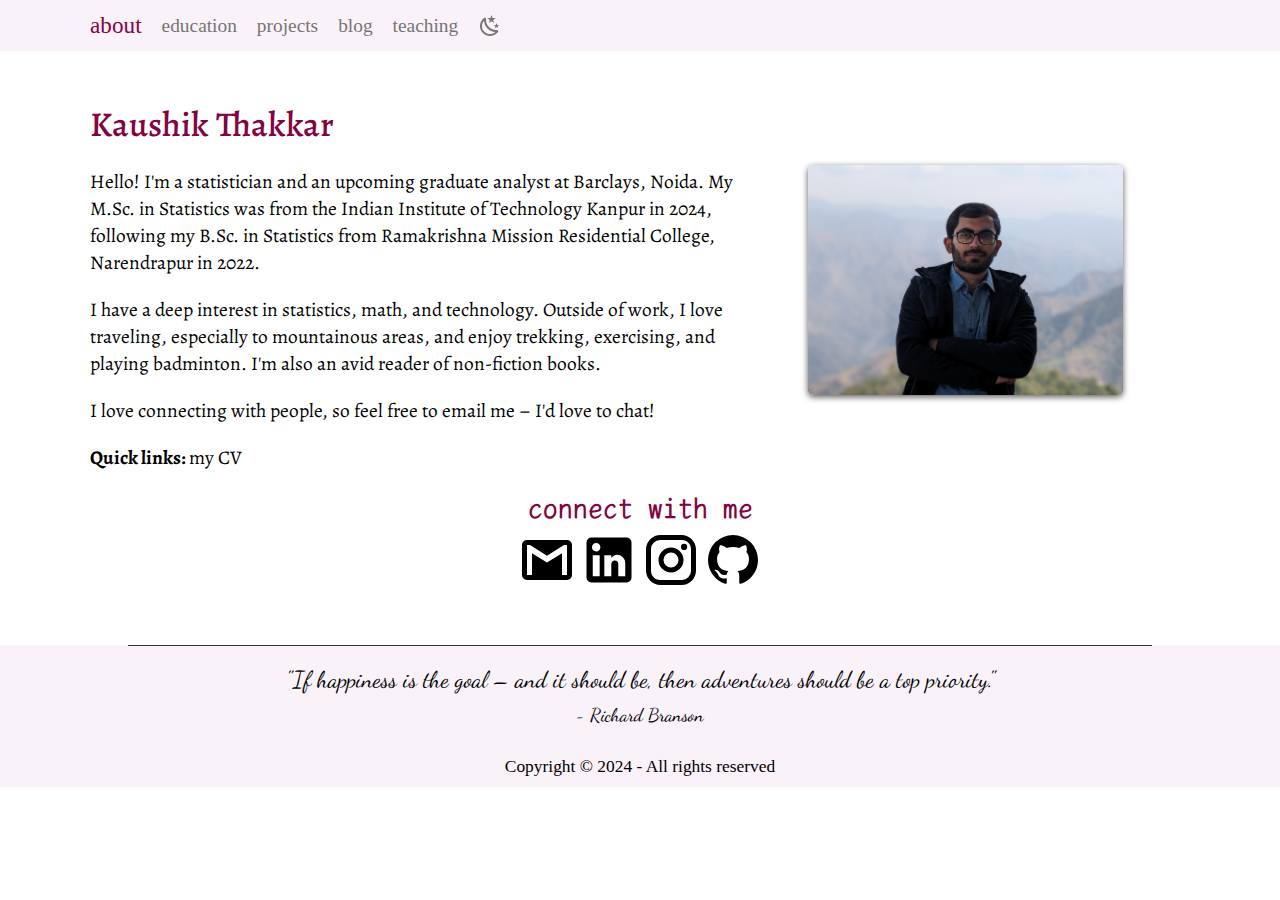
==== about.html @ c53a45d7 "Add files via upload" ====
<!DOCTYPE html>
<html lang="en">
<head>
    <meta charset="UTF-8">
    <meta name="viewport" content="width=device-width, initial-scale=1.0">
    <title>Kaushik Thakkar</title>
    <link rel="stylesheet" href="main_css.css">
    <!-- <link rel="stylesheet" href="resp_css.css"> -->

    <link rel="preconnect" href="https://fonts.googleapis.com">
    <link rel="preconnect" href="https://fonts.gstatic.com" crossorigin>
    <link href="https://fonts.googleapis.com/css2?family=LXGW+WenKai+Mono+TC:wght@300&display=swap" rel="stylesheet">
    <link href="https://fonts.googleapis.com/css2?family=Dancing+Script:wght@500&family=LXGW+WenKai+Mono+TC:wght@300&display=swap" rel="stylesheet">
    <link href="https://fonts.googleapis.com/css2?family=Alegreya:ital,wght@0,400..900;1,400..900&family=Dosis:wght@200..800&family=LXGW+WenKai+Mono+TC&display=swap" rel="stylesheet">
 
</head>

<body onload="onload()">

    <!-- Creating the navigation bar -->

    <div class="navbar h-nav">

        <ul class="nav_list v-class">

            <li><a href="index.html" style="color: var(--link_hover_color);font-size: 120%;">about</a></li>
            <li><a href="education.html">education</a></li>
            <li><a href="projects.html">projects</a></li>
            <li><a href="blog.html">blog</a></li>
            <li><a href="teaching.html">teaching</a></li>
            <li>
                <div class="theme_icon_cont">

                    <svg class="theme_icon" id="sun" style="width:24px;height:24px;" xmlns="http://www.w3.org/2000/svg" viewBox="0 0 24 24">
                        <title>light mode</title><path d="M3.55 19.09L4.96 20.5L6.76 18.71L5.34 17.29M12 6C8.69 6 6 8.69 6 12S8.69 18 12 18 18 15.31 18 12C18 8.68 15.31 6 12 6M20 13H23V11H20M17.24 18.71L19.04 20.5L20.45 19.09L18.66 17.29M20.45 5L19.04 3.6L17.24 5.39L18.66 6.81M13 1H11V4H13M6.76 5.39L4.96 3.6L3.55 5L5.34 6.81L6.76 5.39M1 13H4V11H1M13 20H11V23H13" />
                    </svg>
                         
                    <svg class="theme_icon" id="moon" style="width:24px;height:24px;" xmlns="http://www.w3.org/2000/svg" viewBox="0 0 24 24">
                            <title>dark mode</title><path d="M17.75,4.09L15.22,6.03L16.13,9.09L13.5,7.28L10.87,9.09L11.78,6.03L9.25,4.09L12.44,4L13.5,1L14.56,4L17.75,4.09M21.25,11L19.61,12.25L20.2,14.23L18.5,13.06L16.8,14.23L17.39,12.25L15.75,11L17.81,10.95L18.5,9L19.19,10.95L21.25,11M18.97,15.95C19.8,15.87 20.69,17.05 20.16,17.8C19.84,18.25 19.5,18.67 19.08,19.07C15.17,23 8.84,23 4.94,19.07C1.03,15.17 1.03,8.83 4.94,4.93C5.34,4.53 5.76,4.17 6.21,3.85C6.96,3.32 8.14,4.21 8.06,5.04C7.79,7.9 8.75,10.87 10.95,13.06C13.14,15.26 16.1,16.22 18.97,15.95M17.33,17.97C14.5,17.81 11.7,16.64 9.53,14.5C7.36,12.31 6.2,9.5 6.04,6.68C3.23,9.82 3.34,14.64 6.35,17.66C9.37,20.67 14.19,20.78 17.33,17.97Z" />
                    </svg>
                    
                </div>
            </li>
        </ul>

        <div class="burger">
            <div class="line"></div>
            <div class="line"></div>
            <div class="line"></div>
        </div>



    </div>


    <!-- Creating the main body -->

    <div class="about">
        
        <div class="about_info">

            <h1>Kaushik Thakkar</h1>

            <p>Hello! I'm a statistician and an upcoming graduate analyst at Barclays, Noida. My M.Sc. in Statistics was from the Indian Institute of Technology Kanpur in 2024, following my B.Sc. in Statistics from Ramakrishna Mission Residential College, Narendrapur in 2022. </p>

            <p>I have a deep interest in statistics, math, and technology. Outside of work, I love traveling, especially to mountainous areas, and enjoy trekking, exercising, and playing badminton. I'm also an avid reader of non-fiction books. </p>

            <p>I love connecting with people, so feel free to email me – I'd love to chat! </p>

        </div>
        <div class="my_img_cont">
            <div class="about_img">
                <img src="images\about_page\my_img.jpg" alt="Image">
            </div>
    </div>

    </div>

    <div class="quick_links">
        <b>Quick links: </b> <a href="my_cv\My_resume.pdf" download="CV_Kaushik_Thakkar.pdf" class="download-link"> my CV</a>
    </div>

    <div class="connect">

        <h2>connect with me</h2>

        <div class="connect-items">

            <div class="connect-item">
                <a href="mailto:kaushikthakkar2019@gmail.com" target="_blank">
                    <svg xmlns="http://www.w3.org/2000/svg" viewBox="0 0 24 24"><title></title><path d="M20,18H18V9.25L12,13L6,9.25V18H4V6H5.2L12,10.25L18.8,6H20M20,4H4C2.89,4 2,4.89 2,6V18A2,2 0 0,0 4,20H20A2,2 0 0,0 22,18V6C22,4.89 21.1,4 20,4Z" /></svg>
                </a>
            </div>

            <div class="connect-item">
                <a href="https://www.linkedin.com/in/kaushik-thakkar-b8a107270/" target="_blank">
                    <!-- <img src="images\about_page\linkedin_img.jpg" alt="LinkedIn Icon" class="icon"> -->
                     
                    <svg xmlns="http://www.w3.org/2000/svg" viewBox="0 0 24 24"><title></title><path d="M19 3A2 2 0 0 1 21 5V19A2 2 0 0 1 19 21H5A2 2 0 0 1 3 19V5A2 2 0 0 1 5 3H19M18.5 18.5V13.2A3.26 3.26 0 0 0 15.24 9.94C14.39 9.94 13.4 10.46 12.92 11.24V10.13H10.13V18.5H12.92V13.57C12.92 12.8 13.54 12.17 14.31 12.17A1.4 1.4 0 0 1 15.71 13.57V18.5H18.5M6.88 8.56A1.68 1.68 0 0 0 8.56 6.88C8.56 5.95 7.81 5.19 6.88 5.19A1.69 1.69 0 0 0 5.19 6.88C5.19 7.81 5.95 8.56 6.88 8.56M8.27 18.5V10.13H5.5V18.5H8.27Z" /></svg>


                </a>
            </div>

            <div class="connect-item">
                <a href="https://www.instagram.com/kaushik987/?hl=en" target="_blank">
                    <!-- <img src="images\about_page\insta_img.jpg" alt="Instagram Icon" class="icon"> -->
                    <svg xmlns="http://www.w3.org/2000/svg" viewBox="0 0 24 24"><title></title><path d="M7.8,2H16.2C19.4,2 22,4.6 22,7.8V16.2A5.8,5.8 0 0,1 16.2,22H7.8C4.6,22 2,19.4 2,16.2V7.8A5.8,5.8 0 0,1 7.8,2M7.6,4A3.6,3.6 0 0,0 4,7.6V16.4C4,18.39 5.61,20 7.6,20H16.4A3.6,3.6 0 0,0 20,16.4V7.6C20,5.61 18.39,4 16.4,4H7.6M17.25,5.5A1.25,1.25 0 0,1 18.5,6.75A1.25,1.25 0 0,1 17.25,8A1.25,1.25 0 0,1 16,6.75A1.25,1.25 0 0,1 17.25,5.5M12,7A5,5 0 0,1 17,12A5,5 0 0,1 12,17A5,5 0 0,1 7,12A5,5 0 0,1 12,7M12,9A3,3 0 0,0 9,12A3,3 0 0,0 12,15A3,3 0 0,0 15,12A3,3 0 0,0 12,9Z" /></svg>

                </a>
            </div>

            <div class="connect-item">
                <a href="https://github.com/Kaushik896" target="_blank">
                    <!-- <img src="images\about_page\github_img.jpg" alt="GitHub Icon" class="icon"> -->
                     
                    <svg xmlns="http://www.w3.org/2000/svg" viewBox="0 0 24 24"><title></title><path d="M12,2A10,10 0 0,0 2,12C2,16.42 4.87,20.17 8.84,21.5C9.34,21.58 9.5,21.27 9.5,21C9.5,20.77 9.5,20.14 9.5,19.31C6.73,19.91 6.14,17.97 6.14,17.97C5.68,16.81 5.03,16.5 5.03,16.5C4.12,15.88 5.1,15.9 5.1,15.9C6.1,15.97 6.63,16.93 6.63,16.93C7.5,18.45 8.97,18 9.54,17.76C9.63,17.11 9.89,16.67 10.17,16.42C7.95,16.17 5.62,15.31 5.62,11.5C5.62,10.39 6,9.5 6.65,8.79C6.55,8.54 6.2,7.5 6.75,6.15C6.75,6.15 7.59,5.88 9.5,7.17C10.29,6.95 11.15,6.84 12,6.84C12.85,6.84 13.71,6.95 14.5,7.17C16.41,5.88 17.25,6.15 17.25,6.15C17.8,7.5 17.45,8.54 17.35,8.79C18,9.5 18.38,10.39 18.38,11.5C18.38,15.32 16.04,16.16 13.81,16.41C14.17,16.72 14.5,17.33 14.5,18.26C14.5,19.6 14.5,20.68 14.5,21C14.5,21.27 14.66,21.59 15.17,21.5C19.14,20.16 22,16.42 22,12A10,10 0 0,0 12,2Z" /></svg>

                </a>
            </div>
        </div>
        
    </div>

    <div class="footer" style="margin-top: 50px;">
        <hr class="cool-hr">
        <div class="quote">
            "If happiness is the goal – and it should be, then adventures should be a top priority." <br>
            <div class="author">- Richard Branson</div>
        </div>
        <div class="copyright">
            Copyright &copy; 2024 - All rights reserved
        </div>
    </div>
  
    <script src="resp.js"></script>



</body>
</html>
---- main_css.css ----
/* Css for all pages */

*{
    margin: 0;
    padding: 0;
    font-size: 1.1rem;
}

body{
    --background_color: white;
    --text_color: black;

    --transition_delay: 0.3s;
    --heading_color:rgb(131, 4, 64);
    --header_footer_bc: rgb(249, 242, 249);
    --links_color: rgb(118, 117, 117);
    --link_hover_color: var(--heading_color);
    --hr_color: #333;
    --shadow_color: rgba(7, 0, 0, 0.66);

    background-color: var(--background_color);
    color: var(--text_color);
}

/* -------------------------------    Css for dark mode   ------------------------------- */



body.dark{
    --background_color: #0C0C0C;
    --text_color: #FFFFFF;


    /* --heading_color:#1E90FF; */
    --heading_color: #F2613F;
    --header_footer_bc: #040D12;
    --hr_color: white;
    --shadow_color: #f29b8879;
}


.theme_icon_cont{
    display: flex;
    align-items: center;
    justify-content: center;
    width: fit-content;
}

.theme_icon path {
    fill: var(--links_color);
    cursor: pointer;
    transition: fill var(--transition_delay) ease;
}

.theme_icon:hover path {
    fill: var(--heading_color); 
}


.no_display{
    display: none;
}







/* -------------------------------    Css for nav bar, cool-hr, burger and footer    ------------------------------- */



/* Css for navigation bar */

.navbar{
    background-color: var(--header_footer_bc);
    position: sticky;
    top: 0;
}

.nav_list{
    display: flex;
    align-items: center;
    margin-left: 90px;
    gap: 20px;
}

.nav_list li{
    list-style: none;
    margin-top: 12px;
    margin-bottom: 12px;
}

.nav_list li:hover{
    transform: scale(1.1);
    transition: var(--transition_delay) ease;
}

.nav_list li a{
    text-decoration: none;
    color: var(--links_color);
}

.nav_list li a:hover{
    cursor: pointer;
    color: var(--link_hover_color);
}

.burger{
    display: none;
    position: absolute;
    cursor: pointer;
    right: 5%;
    top: 15px;
}

.line{
    height: 3px;
    width: 20px;
    margin: 2px 2px;
    background-color:  var(--heading_color);
    border-radius: 20%;
}



/* Css for footer */

.footer{
    display: flex;
    flex-direction: column;
    background-color:  var(--header_footer_bc);
}

.cool-hr {
    width: 80%; 
    margin: 0 auto;
    border: none; 
    height: 0.5px; 
    background-color: var(--hr_color); 
    left: 10%; 
}

.quote {
    display: flex;
    justify-content: center;
    align-items: center;
    flex-direction: column;
    font-family: "Dancing Script", cursive;
    margin: 20px;
    font-size: 1.2em;
}

.author {
    display: flex;
    justify-content: center;
    padding-top: 10px;
    font-size: 0.8em;
}

.copyright{
    display: flex;
    justify-content: center;
    margin-top: 10px;
    margin-bottom: 10px;
    font-size: 0.9em;
}



/* -------------------------------          Mdeia query for nav_bar cool-hr and footer        ------------------------------- */

@media(max-width: 1150px){
    
    .nav_list{
        margin-left: 30px;
    }
    
}

@media(max-width: 650px){

    .navbar{
        height: 260px;
        padding-top: 5px;
        padding-bottom: 5px;
        transition: all var(--transition_delay) ease-out;
    }

    .nav_list{
        flex-direction: column;
        justify-content: center;
        gap: 10px;
    }

    .nav_list li{
        margin: 5px 0px;
    }

    .burger{
        display: block;
    }
    
    .h-nav{
        height: 40px;
    }

    .v-class{
        opacity: 0;
    }

    .author{
        font-size: 0.7em;
    }
    .copyright{
        font-size: 0.7em;
    }
    .quote{
        font-size: 1em;
    }

}

@media(max-width: 550px){

    .nav_list{
        gap: 10px;
    }

    .nav_list li{
        margin: 5px 0px;
    }

}



/* -------------------------------          Css for about page       ------------------------------- */



/* Css for about page */

.about {
    display: flex;
    margin: 50px 90px;
    margin-bottom: 20px;
}

.about_info{
    width: 65%;
}

.about_info p {
    font-family: "Alegreya", serif;
    font-optical-sizing: auto;
    font-weight: 450px;
    font-style: normal;
    padding-top: 20px;
}

.about_info h1 {
    font-family: "Alegreya", serif;
    font-weight: 500;
    font-style: normal;
    font-size: 1.8em;
    color: var(--heading_color);
}

.my_img_cont {
    width: 45%;
    display: flex;
    align-items: center;
    justify-content: center;
}

.about_img{
    width: 70%;
    margin-top: 40px;
}

.about_img img{
    width: 100%;
    height: auto;
    box-shadow: 0 2px 6px var(--shadow_color);
    border-radius: 2%;
}


/* Css for Quick Links */

.quick_links {
    font-family: "Alegreya", serif;
    margin: 20px 90px;
}

.quick_links a{
    text-decoration: none;
    color: var(--link_color);
    transition: color var(--transition_delay) ease;
}

.quick_links a:hover{
    text-decoration: underline;
    cursor: pointer;
    color: var(--link_hover_color);
}



/* Css for Connect with me */

.connect{
    display: flex;
    flex-direction: column;
    justify-content: center;
    align-items: center;
}

.connect h2{
    color: var(--heading_color);
    font-family: "LXGW WenKai Mono TC", monospace;
    font-weight: 550;
    font-style: normal;
    font-size: 1.5em;
    margin: auto;
}

.connect-items {
    display: flex;
    align-items: center;
    justify-content: center;
    gap: 2px;
    margin-top: 5px;
}

.connect-item svg{
    width: 60px;
    height: 60px;
    transition: var(--transition_delay);
    fill: var(--text_color);
}

.connect-item:hover svg{
    transform: scale(1.2); /* Magnify the icon on hover */
    fill: var(--heading_color);
    color: var(--heading_color);
}



/* Mdeia query for about page */

@media(max-width: 1150px){

    .about{
        margin: 40px 30px;
    }

    .quick_links {
        display: flex;
        justify-content: center;
        align-items: center;
    }

}

@media(max-width: 950px){

    .about{
        flex-direction: column-reverse;
    }

    .about_info{
        width: 100%;
    }

    .my_img_cont{
        width: 100%;
    }

    .about_img{
        width: 40%;
        height: auto;
        margin-top: 0px;
    }

    .about_info h1 {
        display: flex;
        justify-content: center;
        align-items: center;
        padding-top: 10px;
    }
    
}

@media(max-width:650px){
    
    .about_img{
        width: 50%;
    }

    .about_info h1{
        font-size: 1.5em;
    }

}

@media(max-width:550px){

    .about_img{
        width: 60%;
    }

    .about{
        margin: 40px 15px;
    }
}



/* -------------------------------   Css for education page      ------------------------------- */

/* Css for page_heading items */

.page_heading{
    display: flex;
    flex-direction: column;
    margin: 20px 90px;
    font-family: "LXGW WenKai Mono TC", monospace;
}

.page_heading h2{
    font-size: 1.5em;
}



/* Css for education items */

.education_item{
    max-width: 75%;
    display: flex;
    align-items: center;
    margin: 25px 90px;
    font-family: "Alegreya", serif;
}

.education_item img{
    width: 90px;
    height: 90px;
}

.details{
    padding: 0px 20px;
    font-size: .9em;
}

.details h3 a{
    color: var(--heading_color);
    font-size: 1.1em;
    text-decoration: none;
}

.details a:hover{
    text-decoration: underline;
    cursor: pointer;
}

#ogn1{
    display: none;
}

/* Media query for education page */


@media(max-width: 1150px){

    .education_item{
        margin: 40px 30px;
        max-width: 80%;
    }

    .page_heading{
        margin: 20px 30px;
    }

}

@media(max-width: 950px){

    .education_item{
        max-width: 90%;
    }

    #ogn{
        display: none;
    }

    #ogn1{
        display: block;
    }

    .adjusted_logo{
        width: 100%;
        display: flex;
        flex-direction: row;
        padding-bottom: 5px;
    }

    .adjusted_logo img{
        width: 80px;
        height: 80px;
    }

    .col2 { 
        padding-left: 20px;
        display: flex;
        flex-direction: column;
        justify-content: center;
    }

    .details{
        padding: 0px;
    }
}

@media(max-width:650px){

    .details{
        padding: 0px 10px;
    }
       
}

@media(max-width:550px){

    .education_item{
        max-width: 100%;
        margin: 15px;
        margin-bottom: 25px;
    }

    .page_heading{
        margin: 20px 15px;
    }

    .adjusted_logo img{
        width: 80px;
        height: 80px;
    }

    .details h3 a{
        font-size: 1.05em;
    }

    .details{
        padding: 0px;
    } 

}




/* -------------------------------Css for projects page------------------------------- */


/* Css for individual project items */

.individual_project {
    margin: 25px 90px;
    display: flex;
    flex-direction: column;
    font-family: "Alegreya", serif;
}

.individual_project h3 {
    font-size: 1.1em;
    margin: 0px;
    color: var(--heading_color);
    margin-bottom: 5px;
}

.individual_project p {
    margin: 0px;
    color: rgb(89, 88, 88);
}

.individual_project a{
    font-style: oblique;
    text-decoration: none;
    color: var(--heading_color);
}

.project_links{
    margin-top: 5px;
}

.individual_project a:hover {
    text-decoration: underline;
}

.project_abstract{
    margin-top: 5px;
    max-width: 90%;
}



/* Read more for projects */

.read-more-btn {
    background-color: var(--background_color);
    color: var(--link_color);
    border: none;
    padding: 0px;
    border-radius: 5px;
    cursor: pointer;
    font-size: .8em;
}

.read-more-btn:hover {
    cursor: pointer;
    color: var(--link_hover_color);
}

.more_text {
    display: none;
}

.project_abstract.show_more .more_text {
    display: inline;
}

.project_abstract.show_more .dots{
    display: none;
}


/* Median query for projects page */

@media(max-width: 1150px){

    .individual_project{
        margin: 40px 30px;
        width: 80%;
    }
}

@media(max-width: 950px){

    .individual_project{
        width: 90%;
    }

}

@media(max-width:550px){

    .individual_project{
        margin: 15px;
        width: 100%;
        margin-bottom: 25px;
    }

    .page_heading{
        margin: 15px;
    }

    .individual_project h3{
        font-size: 1.05em;
    }
}



/* -------------------------------Css for blog page------------------------------- */

/* Css for individual blog items */

.page_heading p{
    font-family: "Alegreya", serif;
    margin-top: 25px;
    width: 90%;
}


.blog_items {
    display: flex;
    flex-wrap: wrap;
    margin: 20px 90px;
    gap: 20px;
}

.blog_item {
    display: flex;
    width: 300px;
    flex-direction: column;
    border: 1px solid transparent; 
    box-shadow: 0 0px 4px var(--shadow_color);
    transition: transform var(--transition_delay) ease, box-shadow var(--transition_delay) ease; 
    overflow: hidden;
}

.blog_item:hover {
    transform: scale(1.05); 
    cursor: pointer;
}

.cover_image{
    width: 100%;
}

.cover_image img {
    width: 100%;
    height: auto;
    border-radius: 2%;
}

.blog_desc {
    display: flex;
    flex-direction: column;
    justify-content: center;
    align-items: center;
    padding: 10px;
}

.blog_desc h2{
    font-size: 1.2em;
    color: var(--heading_color);
    font-weight: bolder;
    font-family: "LXGW WenKai Mono TC", monospace;
}

.blog_desc p{
    padding-top: 20px;
    font-size: .9em;
    color: var(--text_color);
    font-family: "LXGW WenKai Mono TC", monospace;
}

.blog_item_link{
    cursor: pointer;
    text-decoration: none;
}


/* Median query for blog page */


@media(max-width:1150px){

    .blog_items{
        margin: 20px 30px;
        gap: 10px;
    }

    .blog_item{
        width: 235px;
    }
}

@media(max-width:550px){

    .page_heading p{
        width: 100%;
    }
    .blog_items{
        margin: 20px 15px;
        gap: 5px;
    }
    .blog_item{
        width: 150px;
    }
    .blog_desc h2{
        font-size: 0.9em;
    }
    .blog_desc p{
        font-size: 0.7em;
    }
}
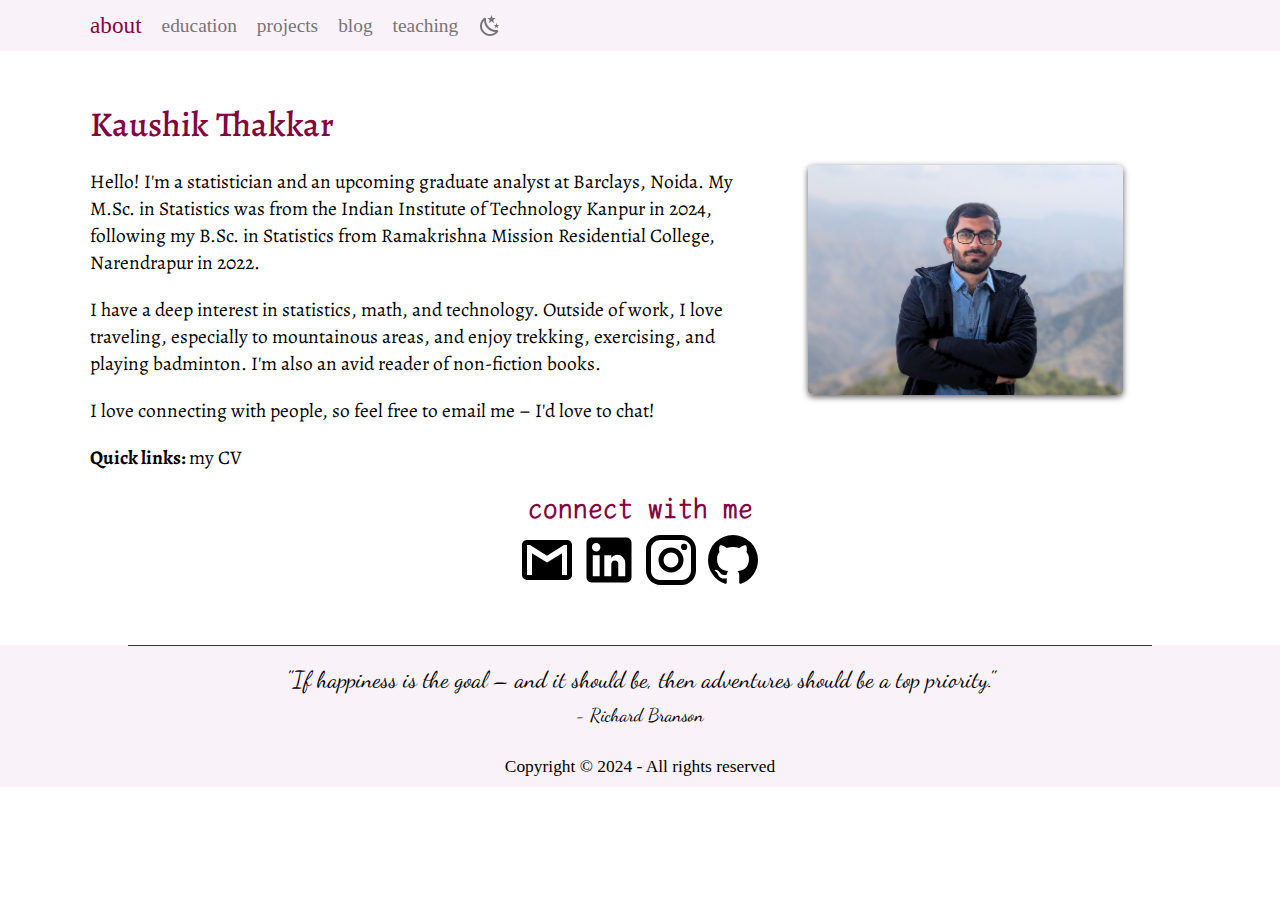
==== commit efe28d6b: "Update about.html" ====
--- a/about.html
+++ b/about.html
@@ -23,11 +23,11 @@
 
         <ul class="nav_list v-class">
 
-            <li><a href="index.html" style="color: var(--link_hover_color);font-size: 120%;">about</a></li>
-            <li><a href="education.html">education</a></li>
-            <li><a href="projects.html">projects</a></li>
-            <li><a href="blog.html">blog</a></li>
-            <li><a href="teaching.html">teaching</a></li>
+            <li><a href="about" style="color: var(--link_hover_color);font-size: 120%;">about</a></li>
+            <li><a href="education">education</a></li>
+            <li><a href="projects">projects</a></li>
+            <li><a href="blog">blog</a></li>
+            <li><a href="teaching">teaching</a></li>
             <li>
                 <div class="theme_icon_cont">
 
@@ -71,14 +71,14 @@
         </div>
         <div class="my_img_cont">
             <div class="about_img">
-                <img src="images\about_page\my_img.jpg" alt="Image">
+                <img src="images\about_page\my_img.png" alt="Image">
             </div>
     </div>
 
     </div>
 
     <div class="quick_links">
-        <b>Quick links: </b> <a href="my_cv\My_resume.pdf" download="CV_Kaushik_Thakkar.pdf" class="download-link"> my CV</a>
+        <b>Quick links: </b> <a href="My_resume.pdf" download="CV_Kaushik_Thakkar.pdf" class="download-link"> my CV</a>
     </div>
 
     <div class="connect">
@@ -139,4 +139,4 @@
 
 
 </body>
-</html>+</html>
--- a/main_css.css
+++ b/main_css.css
@@ -27,15 +27,15 @@
 
 
 body.dark{
-    --background_color: #0C0C0C;
+    --background_color: #121212;
     --text_color: #FFFFFF;
 
 
     /* --heading_color:#1E90FF; */
-    --heading_color: #F2613F;
-    --header_footer_bc: #040D12;
-    --hr_color: white;
-    --shadow_color: #f29b8879;
+    --heading_color: #2d81ffed;
+    --header_footer_bc: #0c0c0c;
+    --hr_color: rgb(255, 255, 255);
+    --shadow_color: #cecac9;
 }
 
 
@@ -716,7 +716,6 @@
 .cover_image img {
     width: 100%;
     height: auto;
-    border-radius: 2%;
 }
 
 .blog_desc {
